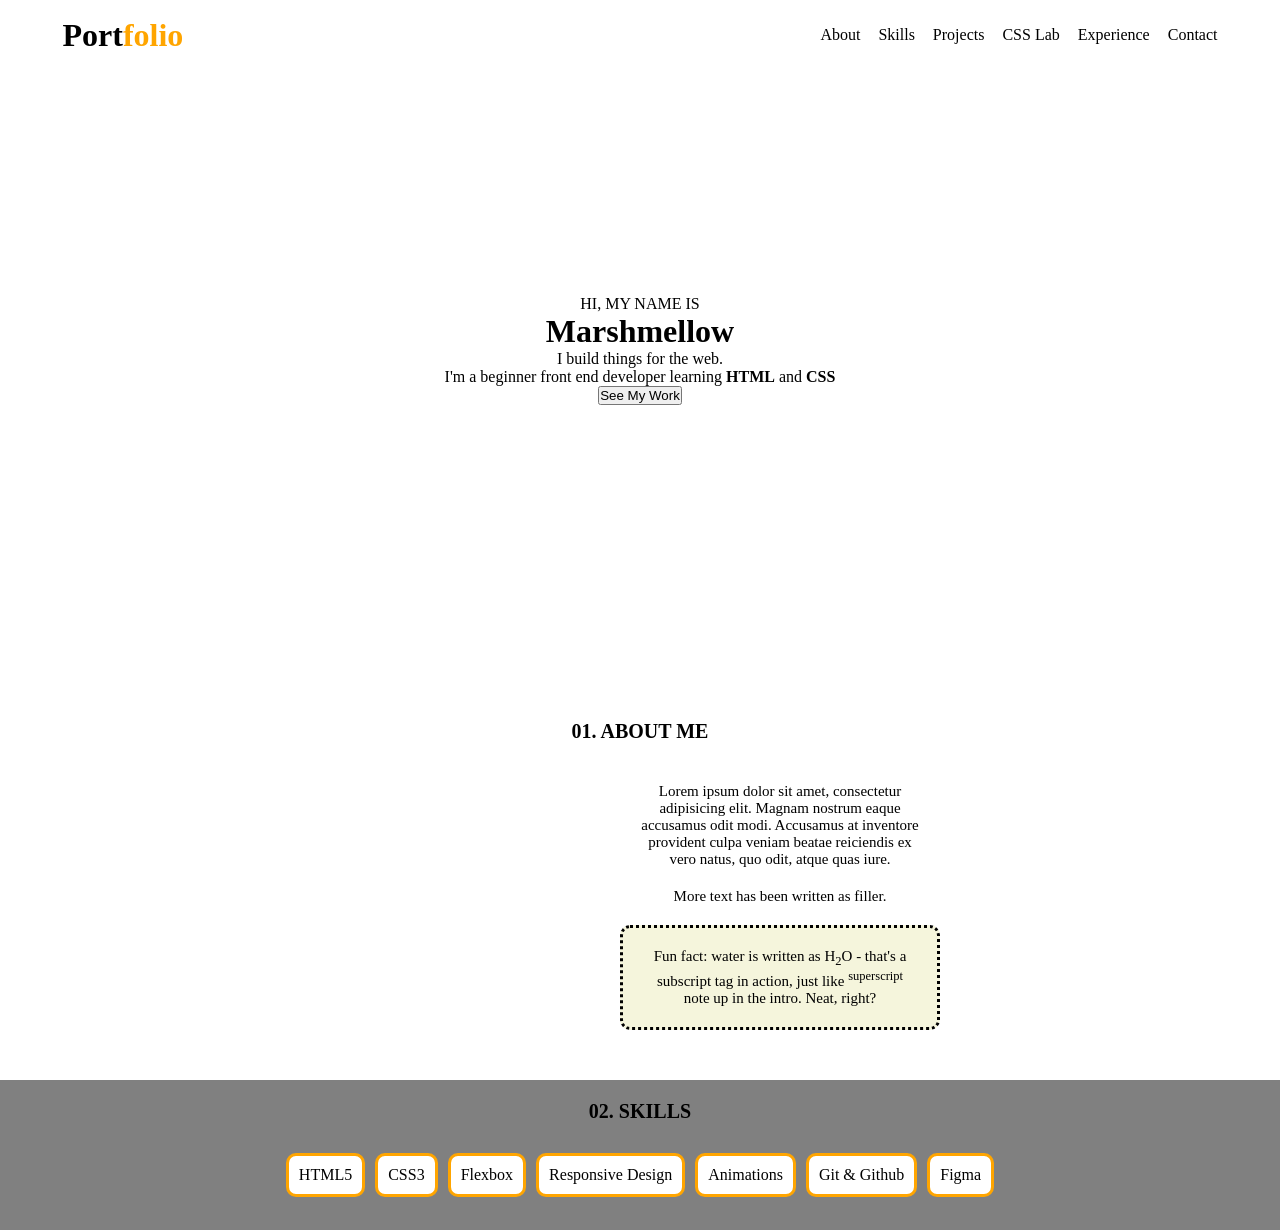
==== portfolio.html @ 5e815cef "hello" ====
<!DOCTYPE html>
<html lang="en">
<head>
    <meta charset="UTF-8">
    <meta name="viewport" content="width=device-width, initial-scale=1.0">
    <title>My Portfolio</title>
    <style>
        *{
            margin: 0px;
            padding: 0px;
        }
        .bar{
            background-color: white;
            color: black;
            display: flex;
            justify-content: space-around;
            height: 70px;
            align-items: center;
            position: fixed;
            top: 0px;
            left: 0px;
            right: 0px;
        }
        .barl span{
            color: orange;
        }
        .barr{
            justify-content: space-evenly;
            display: flex;
            gap: 18px;
            padding-left: 40%;
        }
        .first{
            background-image: url('https://images.unsplash.com/photo-1543373014-cfe4f4bc1cdf?fm=jpg&q=60&w=3000&auto=format&fit=crop&ixlib=rb-4.1.0&ixid=M3wxMjA3fDB8MHxzZWFyY2h8Mnx8aGlnaCUyMHJlc29sdXRpb258ZW58MHx8MHx8fDA%3D');
            background-size: cover;
            display: flex;
            align-items: center;
            justify-content: center;
            flex-direction: column;
            height: 700px;
        }
        .outeram{
            text-align: center;
            height: 350px;
            width: 100%;
        }
        .outeram p{
            margin: 20px;
            font-size: 20px;
            text-decoration: bold;
        }
        .profile{
            display: flex;
            margin-left: 25%;
            width: 50%;
            gap: 50px;
        }
        .pfp{
            background-image: url('https://wallpapers.com/images/featured/cool-profile-pictures-87h46gcobjl5e4xu.');
            background-size: cover;
            height: 250px;
            width: 250px;
            border-radius: 50%;
        }
        .pfd{
            width: 50%;
        }
        .pfd p{
            font-size: 15px;
        }
        .ffbox{
            background-color: beige;
            border-style: dotted;
            border-radius: 10px;
        }
        .skills{
            height: 150px;
            background-color: grey;
            text-align: center;
        }
        .skills p{
            margin: 10px;
        }
        .info{
            display: flex;
            gap: 10px;
            justify-content: center;
            margin-top: 10px;
        }
    </style>
</head>
<body>
    <div class="bar">
        <div class="barl">
            <h1>Port<span>folio</span></h1>
        </div>
        <div class="barr">
            <p>About</p>
            <p>Skills</p>
            <p>Projects</p>
            <p>CSS Lab</p>
            <p>Experience</p>
            <p>Contact</p>
        </div>
    </div>
    <div class="first">
        <p>HI, MY NAME IS</p>
        <H1>Marshmellow</H1>
        <p>I build things for the web.</p>
        <p>I'm a beginner front end developer learning <b>HTML</b> and <b>CSS</b></p>
        <button>See My Work</button>
    </div>
    <div class="outeram">
        <p><b>01. ABOUT ME</b></p>
        <div class="profile">
            <div class="pfp"></div>
            <div class="pfd">
                <p>Lorem ipsum dolor sit amet, consectetur adipisicing elit. Magnam nostrum eaque accusamus odit modi. Accusamus at inventore provident culpa veniam beatae reiciendis ex vero natus, quo odit, atque quas iure.</p>
                <p>More text has been written as filler.</p>
                <div class="ffbox">
                    <p>Fun fact: water is written as H<sub>2</sub>O - that's a subscript tag in action, just like <sup>superscript</sup> note up in the intro. Neat, right?</p>
                </div>
            </div>
        </div>
    </div>
    <div class="skills">
        <p style="font-size: 20px; padding-top: 20px; padding-bottom: 20px;"><b>02. SKILLS</b></p>
        <div class="info">
            <div style="border-style: solid;border-radius: 10px;border-color: orange; background-color: white;"><p>HTML5</p></div>
            <div style="border-style: solid;border-radius: 10px;border-color: orange; background-color: white;"><p>CSS3</p></div>
            <div style="border-style: solid;border-radius: 10px;border-color: orange; background-color: white;"><p>Flexbox</p></div>
            <div style="border-style: solid;border-radius: 10px;border-color: orange; background-color: white;"><p>Responsive Design</p></div>
            <div style="border-style: solid;border-radius: 10px;border-color: orange; background-color: white;"><p>Animations</p></div>
            <div style="border-style: solid;border-radius: 10px;border-color: orange; background-color: white;"><p>Git & Github</p></div>
            <div style="border-style: solid;border-radius: 10px;border-color: orange; background-color: white;"><p>Figma</p></div>
        </div>
    </div>
</body>
</html>
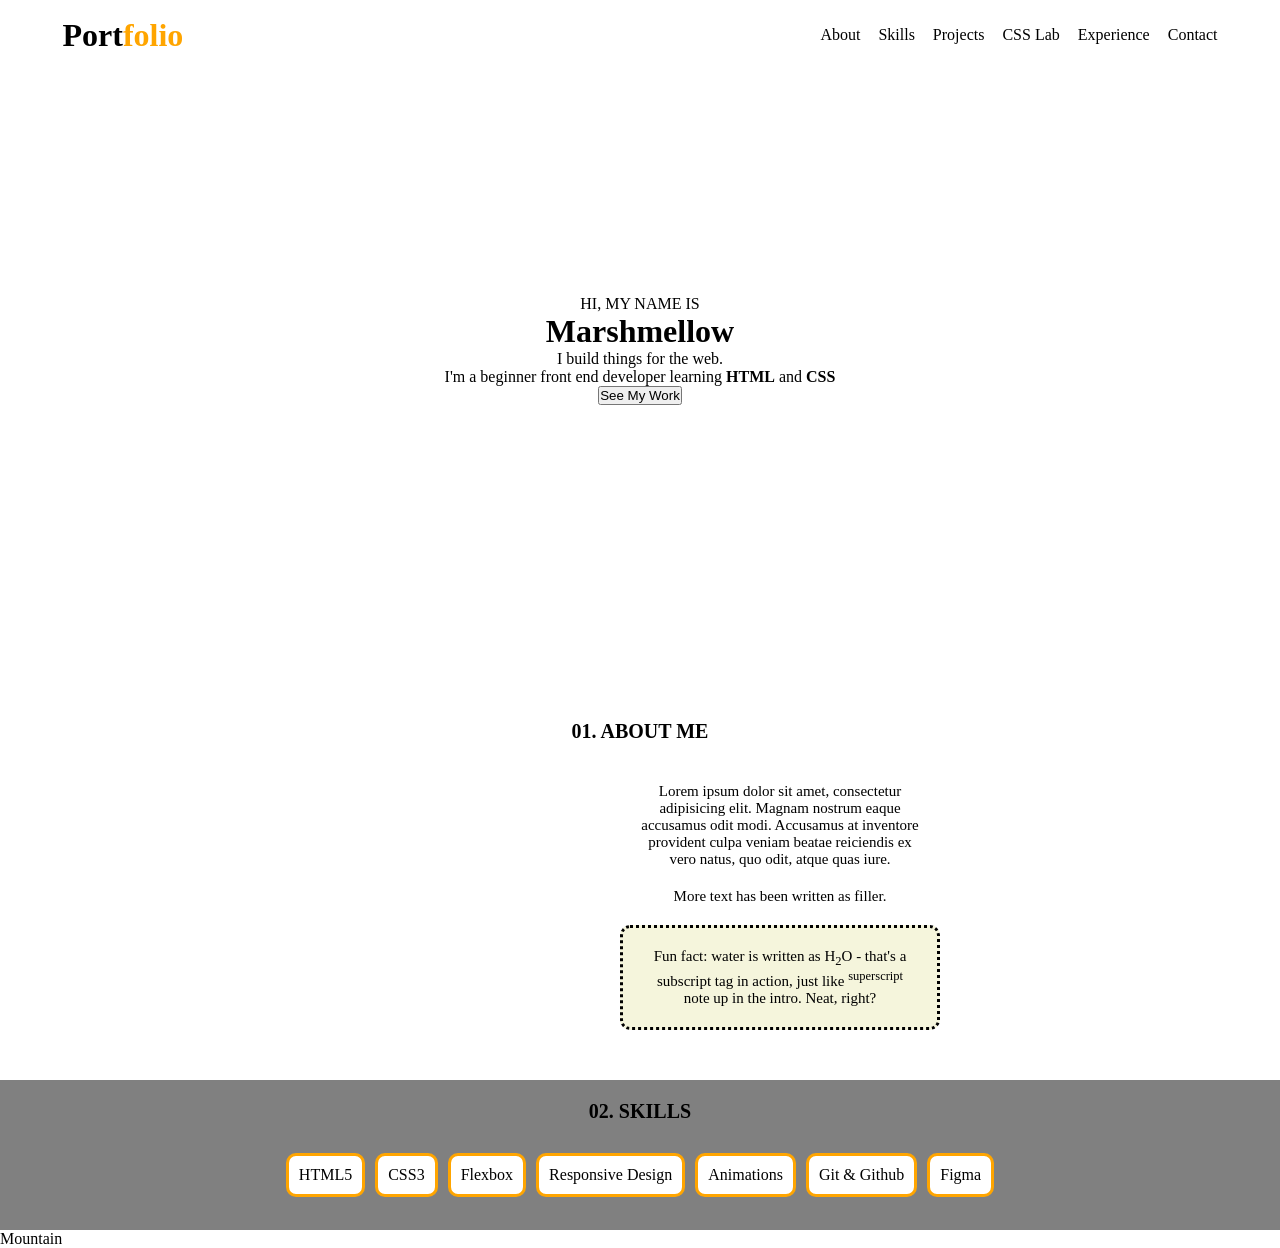
==== commit 98e99c41: "changed" ====
--- a/portfolio.html
+++ b/portfolio.html
@@ -135,5 +135,6 @@
             <div style="border-style: solid;border-radius: 10px;border-color: orange; background-color: white;"><p>Figma</p></div>
         </div>
     </div>
+    <p>Mountain</p>
 </body>
 </html>
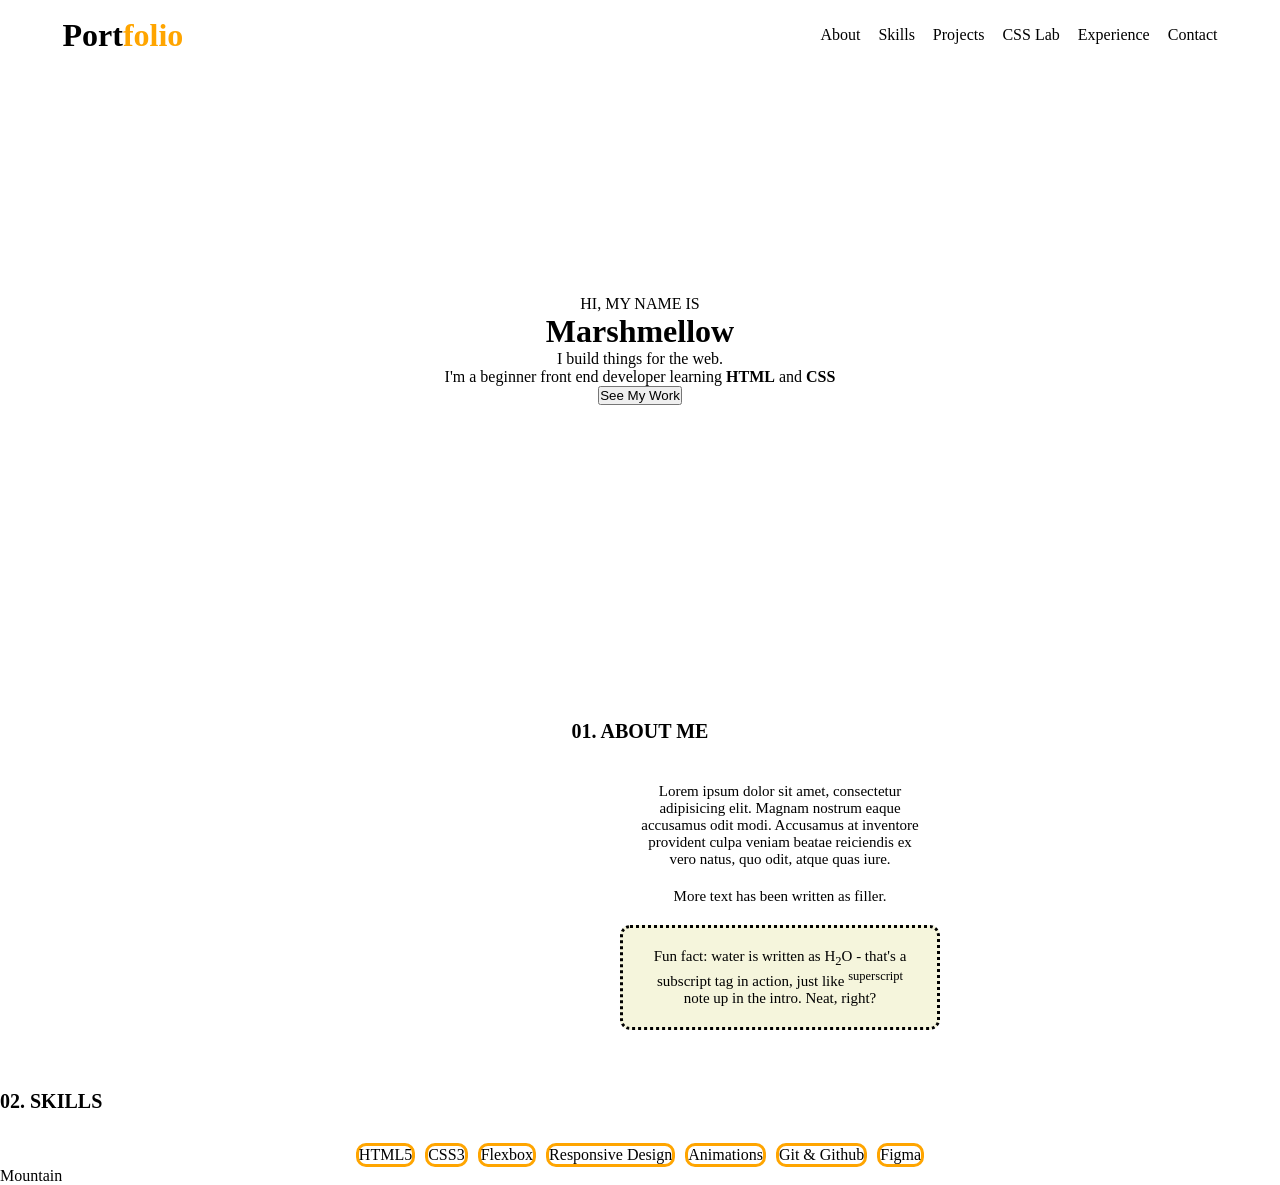
==== commit b61875e9: "removed class" ====
--- a/portfolio.html
+++ b/portfolio.html
@@ -123,7 +123,6 @@
             </div>
         </div>
     </div>
-    <div class="skills">
         <p style="font-size: 20px; padding-top: 20px; padding-bottom: 20px;"><b>02. SKILLS</b></p>
         <div class="info">
             <div style="border-style: solid;border-radius: 10px;border-color: orange; background-color: white;"><p>HTML5</p></div>
